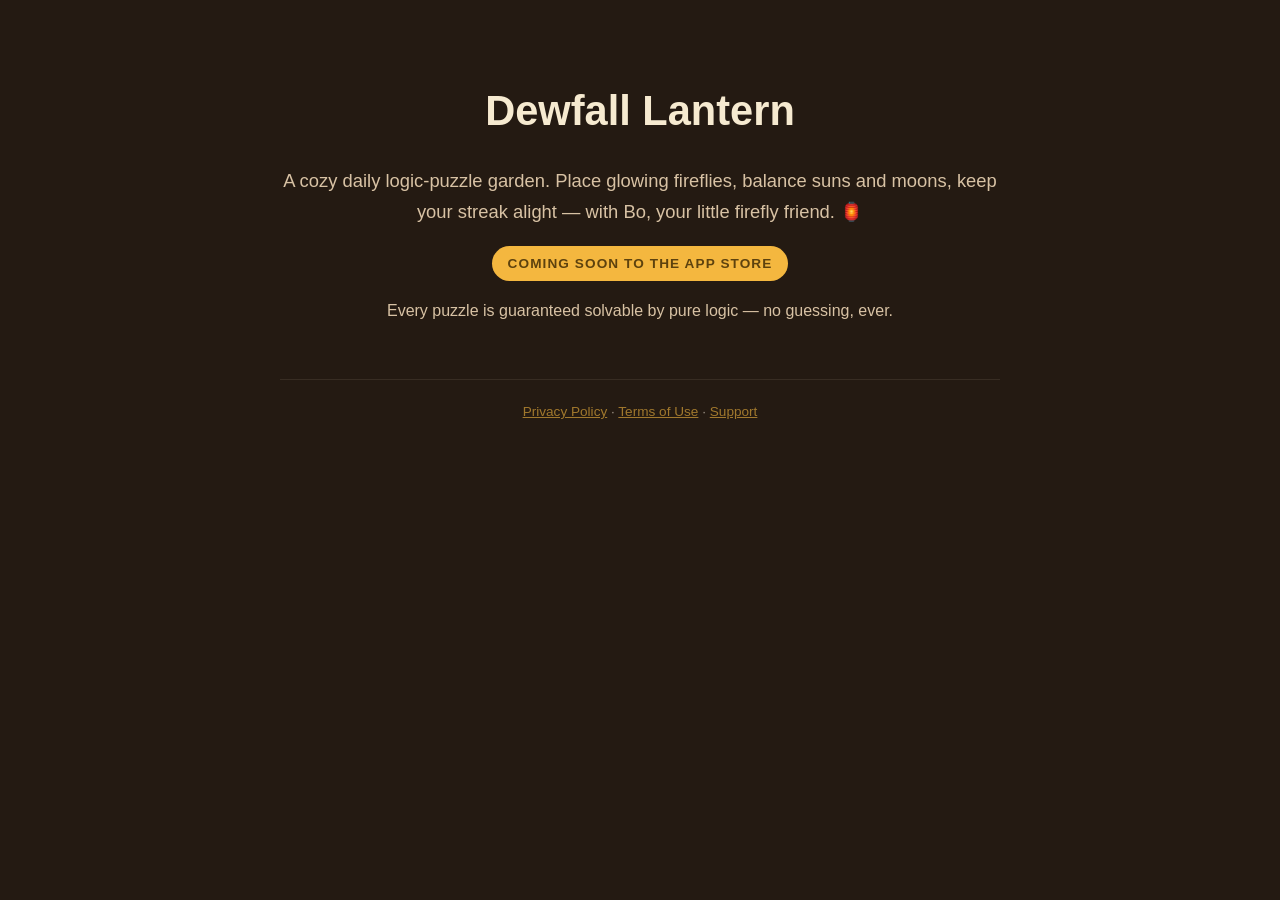
==== index.html @ a31430bd "Dewfall Lantern legal & landing pages" ====
<!DOCTYPE html><html lang="en"><head><meta charset="utf-8"><meta name="viewport" content="width=device-width,initial-scale=1"><title>Dewfall Lantern — a little light for every evening</title><link rel="stylesheet" href="style.css"></head><body><main style="text-align:center">
<h1 style="font-size:2.6rem;margin-bottom:0">Dewfall Lantern</h1>
<p style="font-size:1.15rem">A cozy daily logic-puzzle garden. Place glowing fireflies, balance suns and moons, keep your streak alight — with Bo, your little firefly friend. 🏮</p>
<p><span class="badge">Coming soon to the App Store</span></p>
<p>Every puzzle is guaranteed solvable by pure logic — no guessing, ever.</p>
<footer><a href="privacy.html">Privacy Policy</a> · <a href="terms.html">Terms of Use</a> · <a href="mailto:guvenser09@gmail.com">Support</a></footer>
</main></body></html>
---- style.css ----
body{margin:0;font-family:-apple-system,Segoe UI,Roboto,sans-serif;background:#241a12;color:#ece1d2;line-height:1.7}
main{max-width:720px;margin:0 auto;padding:48px 24px}
h1{color:#f6ead0;font-size:2rem}h2{color:#f4b73f;margin-top:2em;font-size:1.2rem}
a{color:#f4b73f}p,li{color:#d8c2a4}
.badge{display:inline-block;background:#f4b73f;color:#5d420e;border-radius:999px;padding:6px 16px;font-weight:700;font-size:.85rem;letter-spacing:.08em;text-transform:uppercase}
footer{opacity:.6;font-size:.85rem;margin-top:4em;border-top:1px solid rgba(246,234,208,.15);padding-top:1.5em}
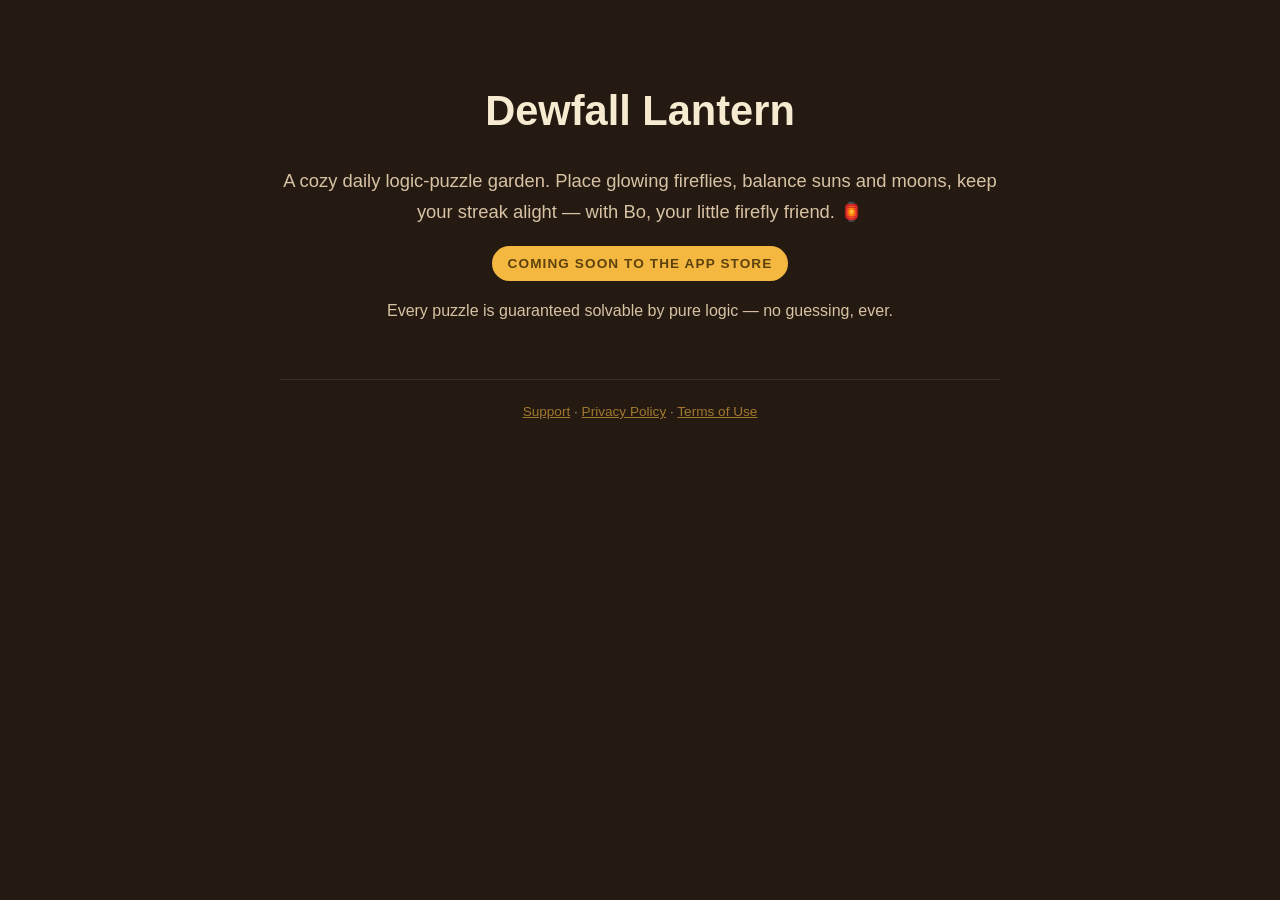
==== commit ddedd9c3: "Add a real Support page (App Store Support URL requirement) The App Store listing needs a reachable " ====
--- a/index.html
+++ b/index.html
@@ -3,5 +3,5 @@
 <p style="font-size:1.15rem">A cozy daily logic-puzzle garden. Place glowing fireflies, balance suns and moons, keep your streak alight — with Bo, your little firefly friend. 🏮</p>
 <p><span class="badge">Coming soon to the App Store</span></p>
 <p>Every puzzle is guaranteed solvable by pure logic — no guessing, ever.</p>
-<footer><a href="privacy.html">Privacy Policy</a> · <a href="terms.html">Terms of Use</a> · <a href="mailto:guvenser09@gmail.com">Support</a></footer>
+<footer><a href="support.html">Support</a> · <a href="privacy.html">Privacy Policy</a> · <a href="terms.html">Terms of Use</a></footer>
 </main></body></html>
